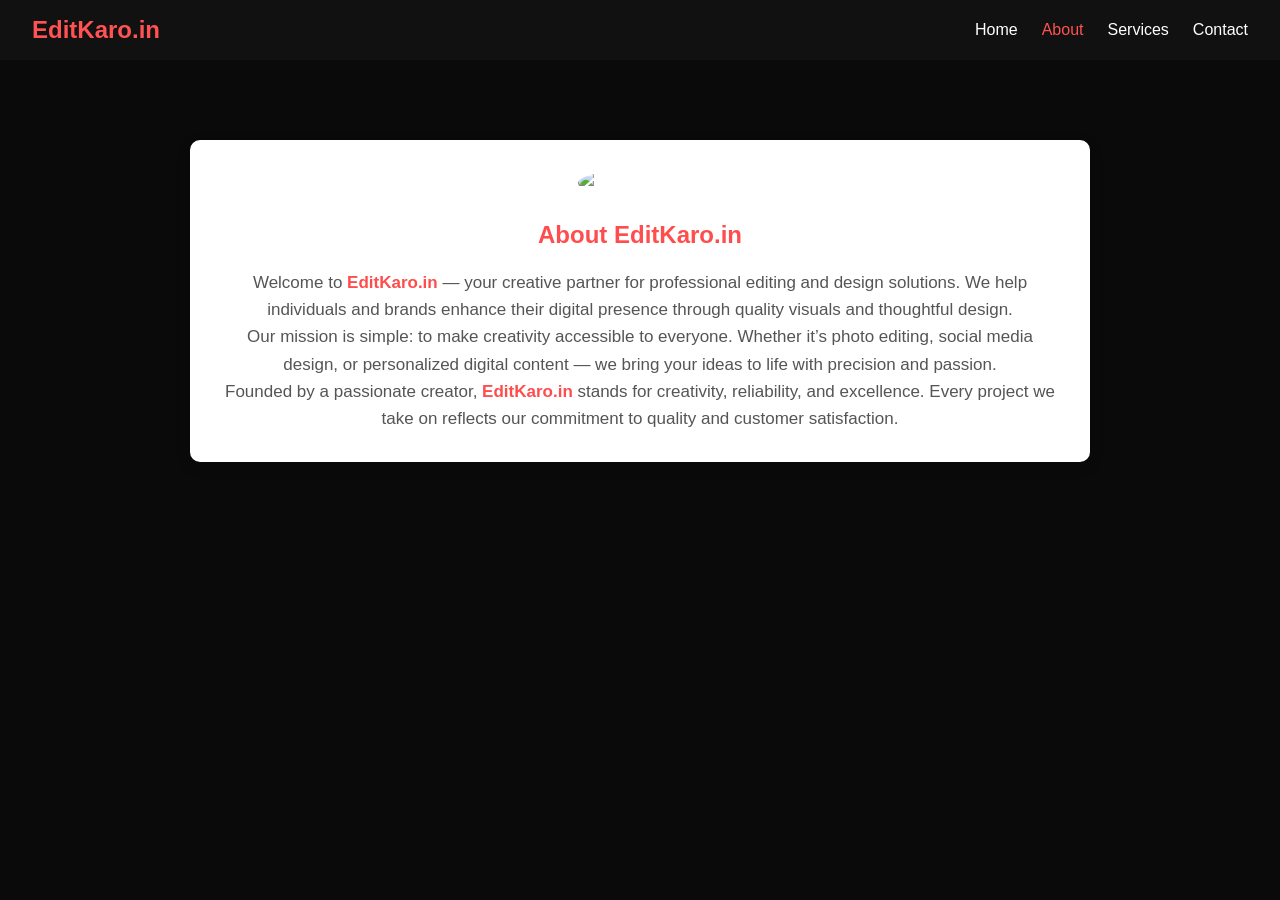
==== about.html @ acf4ca96 "Update about.html" ====
<!DOCTYPE html>
<html lang="en">
<head>
  <meta charset="UTF-8">
  <meta name="viewport" content="width=device-width, initial-scale=1.0">
  <title>About Us | EditKaro.in</title>
  <link rel="stylesheet" href="css/style.css">
  <style>
    .about-section {
      max-width: 900px;
      margin: 80px auto;
      padding: 30px;
      background: #fff;
      border-radius: 10px;
      box-shadow: 0 4px 15px rgba(0, 0, 0, 0.1);
      text-align: center;
      line-height: 1.6;
    }

    .about-section h1 {
      color: #ff4d4d;
      margin-bottom: 15px;
    }

    .about-section p {
      color: #555;
      font-size: 17px;
    }

    .about-img {
      width: 180px;
      height: 180px;
      border-radius: 50%;
      object-fit: cover;
      margin-bottom: 20px;
    }

    .highlight {
      color: #ff4d4d;
      font-weight: bold;
    }

    @media (max-width: 600px) {
      .about-section {
        margin: 40px 20px;
      }
    }
  </style>
</head>
<body>

  <!-- Navbar -->
  <header>
    <nav class="navbar">
      <h2 class="logo">EditKaro.in</h2>
      <ul class="nav-links">
        <li><a href="index.html">Home</a></li>
        <li><a href="about.html" class="active">About</a></li>
        <li><a href="services.html">Services</a></li>
        <li><a href="contact.html">Contact</a></li>
      </ul>
    </nav>
  </header>

  <!-- About Section -->
  <section class="about-section">
    <img src="images/about.jpg" alt="About EditKaro" class="about-img">
    <h1>About <span class="highlight">EditKaro.in</span></h1>
    <p>
      Welcome to <span class="highlight">EditKaro.in</span> — your creative partner for professional editing and design solutions.
      We help individuals and brands enhance their digital presence through quality visuals and thoughtful design.
    </p>
    <p>
      Our mission is simple: to make creativity accessible to everyone.
      Whether it’s photo editing, social media design, or personalized digital content — we bring your ideas to life with precision and passion.
    </p>
    <p>
      Founded by a passionate creator, <span class="highlight">EditKaro.in</span> stands for creativity, reliability, and excellence.
      Every project we take on reflects our commitment to quality and customer satisfaction.
    </p>
  </section>

</body>
</html>
---- css/style.css ----
/* General Reset */
* {
  margin: 0;
  padding: 0;
  box-sizing: border-box;
}

body {
  font-family: 'Poppins', sans-serif;
  color: #fff;
  background-color: #0a0a0a;
}

/* Navbar */
.navbar {
  display: flex;
  justify-content: space-between;
  align-items: center;
  padding: 1rem 2rem;
  background: #111;
  position: sticky;
  top: 0;
  z-index: 10;
}

.logo {
  font-size: 1.5rem;
  font-weight: bold;
  color: #ff5252;
}

.nav-links {
  display: flex;
  list-style: none;
}

.nav-links li {
  margin-left: 1.5rem;
}

.nav-links a {
  color: #fff;
  text-decoration: none;
  font-weight: 500;
  transition: color 0.3s;
}

.nav-links a:hover,
.nav-links .active {
  color: #ff5252;
}

/* Hero */
.hero {
  background: url('../images/hero-bg.jpg') center/cover no-repeat;
  height: 80vh;
  display: flex;
  align-items: center;
  justify-content: center;
  text-align: center;
  padding: 2rem;
}

.hero-content {
  max-width: 700px;
  background: rgba(0, 0, 0, 0.6);
  padding: 2rem;
  border-radius: 15px;
}

.hero h1 {
  font-size: 2.5rem;
  margin-bottom: 1rem;
}

.hero p {
  font-size: 1.1rem;
  margin-bottom: 1.5rem;
}

.cta-btn {
  background: #ff5252;
  color: #fff;
  padding: 0.8rem 1.6rem;
  border: none;
  border-radius: 5px;
  text-decoration: none;
  font-weight: 600;
  transition: background 0.3s;
}

.cta-btn:hover {
  background: #ff3030;
}

/* Services */
.services {
  text-align: center;
  padding: 4rem 2rem;
  background: #111;
}

.services h2 {
  margin-bottom: 2rem;
  font-size: 2rem;
  color: #ff5252;
}

.service-cards {
  display: flex;
  justify-content: center;
  flex-wrap: wrap;
  gap: 1.5rem;
}

.service-card {
  background: #1a1a1a;
  padding: 2rem;
  border-radius: 12px;
  max-width: 300px;
  transition: transform 0.3s;
}

.service-card:hover {
  transform: translateY(-10px);
}

/* Subscribe */
.subscribe {
  text-align: center;
  padding: 3rem 2rem;
  background: #0f0f0f;
}

.subscribe h2 {
  color: #ff5252;
  margin-bottom: 0.8rem;
}

.subscribe form {
  margin-top: 1rem;
}

.subscribe input {
  padding: 0.8rem;
  width: 250px;
  border-radius: 5px;
  border: none;
  outline: none;
}

.subscribe button {
  padding: 0.8rem 1.5rem;
  background: #ff5252;
  border: none;
  color: white;
  border-radius: 5px;
  cursor: pointer;
  margin-left: 0.5rem;
  transition: background 0.3s;
}

.subscribe button:hover {
  background: #ff3030;
}

#formMessage {
  margin-top: 1rem;
  color: #aaa;
}

/* Footer */
.footer {
  text-align: center;
  padding: 1.5rem;
  background: #111;
  font-size: 0.9rem;
  color: #aaa;
}
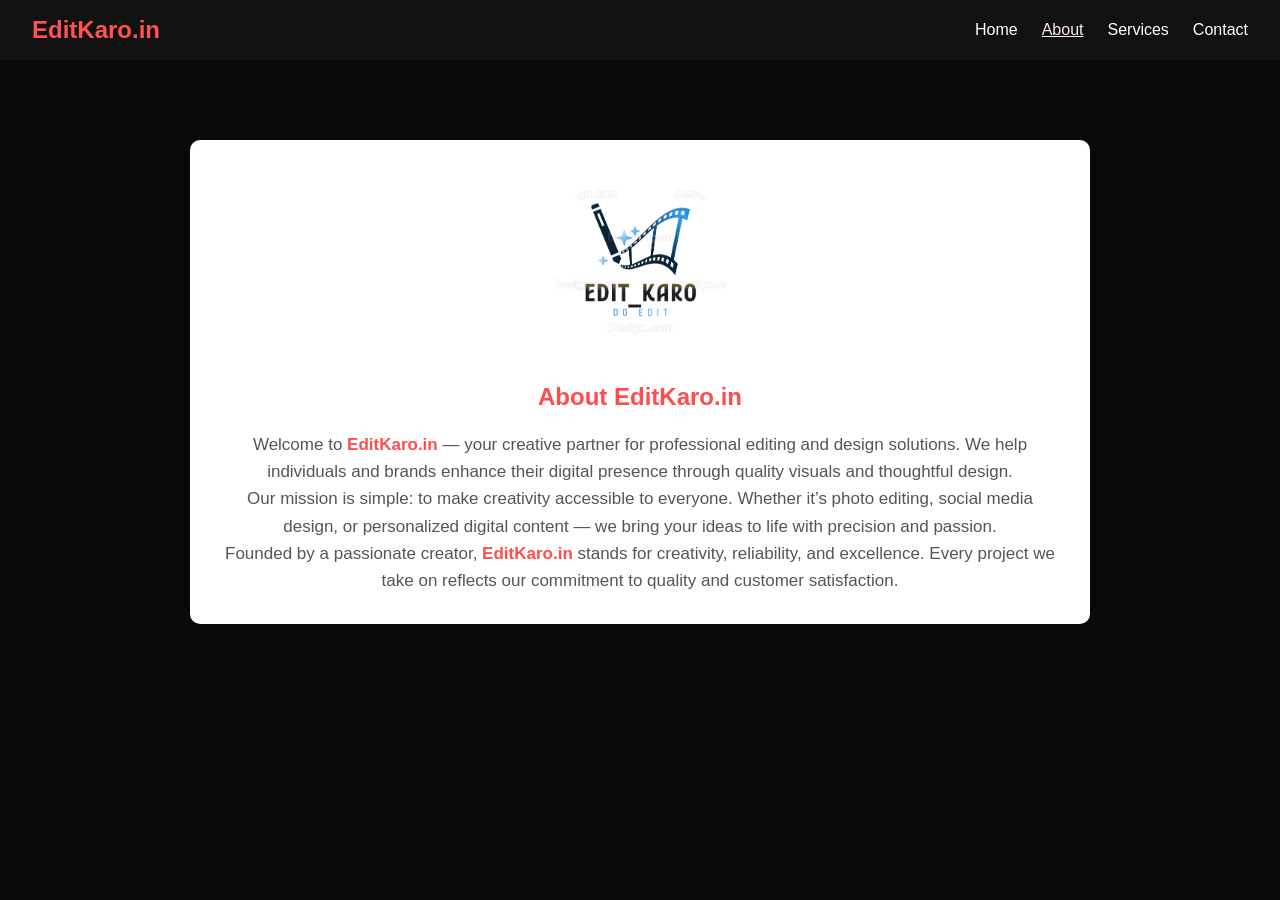
==== commit ae4f409d: "Update about.html" ====
--- a/about.html
+++ b/about.html
@@ -64,7 +64,7 @@
 
   <!-- About Section -->
   <section class="about-section">
-    <img src="images/about.jpg" alt="About EditKaro" class="about-img">
+    <img src="image.png" alt="About EditKaro" class="about-img">
     <h1>About <span class="highlight">EditKaro.in</span></h1>
     <p>
       Welcome to <span class="highlight">EditKaro.in</span> — your creative partner for professional editing and design solutions.
@@ -82,3 +82,4 @@
 
 </body>
 </html>
+
--- a/css/style.css
+++ b/css/style.css
@@ -177,3 +177,9 @@
   font-size: 0.9rem;
   color: #aaa;
 }
+
+.nav-links li a.active {
+  text-decoration: underline;
+  color: #ffeaea;
+}
+
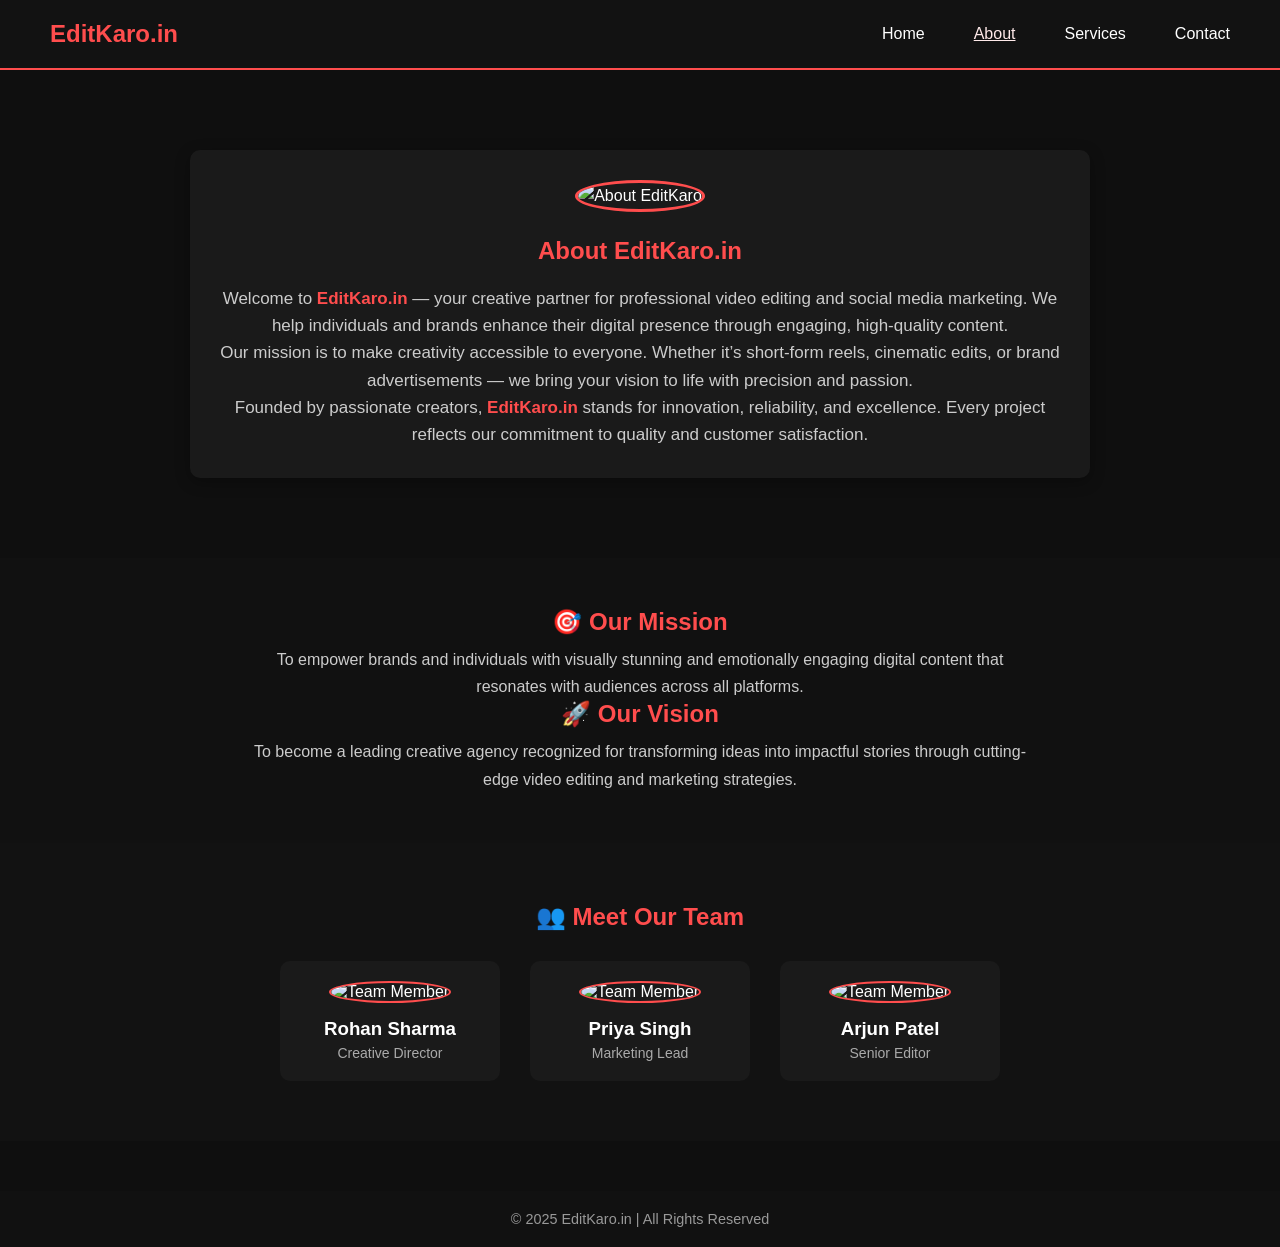
==== commit 0e2eb5bc: "Update about.html" ====
--- a/about.html
+++ b/about.html
@@ -6,15 +6,57 @@
   <title>About Us | EditKaro.in</title>
   <link rel="stylesheet" href="css/style.css">
   <style>
+    body {
+      background-color: #0f0f0f;
+      font-family: 'Poppins', sans-serif;
+      color: #fff;
+      margin: 0;
+      padding: 0;
+    }
+
+    /* Navbar */
+    header {
+      display: flex;
+      justify-content: space-between;
+      align-items: center;
+      padding: 20px 50px;
+      background-color: #121212;
+      position: sticky;
+      top: 0;
+      z-index: 100;
+    }
+
+    header h2 {
+      color: #ff4d4d;
+    }
+
+    .nav-links {
+      list-style: none;
+      display: flex;
+      gap: 25px;
+    }
+
+    .nav-links a {
+      color: #fff;
+      text-decoration: none;
+      transition: 0.3s;
+    }
+
+    .nav-links a:hover,
+    .nav-links a.active {
+      color: #ff4d4d;
+    }
+
+    /* About Section */
     .about-section {
       max-width: 900px;
       margin: 80px auto;
       padding: 30px;
-      background: #fff;
+      background: #1a1a1a;
       border-radius: 10px;
-      box-shadow: 0 4px 15px rgba(0, 0, 0, 0.1);
       text-align: center;
       line-height: 1.6;
+      box-shadow: 0 4px 15px rgba(0, 0, 0, 0.3);
     }
 
     .about-section h1 {
@@ -23,27 +65,112 @@
     }
 
     .about-section p {
-      color: #555;
+      color: #ccc;
       font-size: 17px;
     }
 
     .about-img {
-      width: 180px;
-      height: 180px;
+      width: 160px;
+      height: 160px;
       border-radius: 50%;
       object-fit: cover;
       margin-bottom: 20px;
+      border: 3px solid #ff4d4d;
     }
 
     .highlight {
       color: #ff4d4d;
       font-weight: bold;
+    }
+
+    /* Mission & Vision */
+    .mission-vision {
+      background: #111;
+      text-align: center;
+      padding: 50px 20px;
+      margin-top: 50px;
+    }
+
+    .mission-vision h2 {
+      color: #ff4d4d;
+      margin-bottom: 10px;
+    }
+
+    .mission-vision p {
+      color: #ccc;
+      max-width: 800px;
+      margin: auto;
+      line-height: 1.7;
+    }
+
+    /* Team Section */
+    .team {
+      text-align: center;
+      padding: 60px 20px;
+      background-color: #121212;
+    }
+
+    .team h2 {
+      color: #ff4d4d;
+      margin-bottom: 30px;
+    }
+
+    .team-container {
+      display: flex;
+      justify-content: center;
+      flex-wrap: wrap;
+      gap: 30px;
+    }
+
+    .team-member {
+      background: #1a1a1a;
+      border-radius: 10px;
+      padding: 20px;
+      width: 220px;
+      transition: transform 0.3s;
+    }
+
+    .team-member:hover {
+      transform: translateY(-8px);
+    }
+
+    .team-member img {
+      width: 120px;
+      height: 120px;
+      border-radius: 50%;
+      object-fit: cover;
+      border: 2px solid #ff4d4d;
+      margin-bottom: 10px;
+    }
+
+    .team-member h3 {
+      color: #fff;
+      margin: 5px 0;
+    }
+
+    .team-member p {
+      color: #aaa;
+      font-size: 14px;
+    }
+
+    /* Footer */
+    footer {
+      text-align: center;
+      padding: 20px;
+      background-color: #111;
+      color: #999;
+      margin-top: 50px;
     }
 
     @media (max-width: 600px) {
       .about-section {
         margin: 40px 20px;
       }
+
+      header {
+        flex-direction: column;
+        gap: 10px;
+      }
     }
   </style>
 </head>
@@ -51,35 +178,64 @@
 
   <!-- Navbar -->
   <header>
-    <nav class="navbar">
-      <h2 class="logo">EditKaro.in</h2>
-      <ul class="nav-links">
-        <li><a href="index.html">Home</a></li>
-        <li><a href="about.html" class="active">About</a></li>
-        <li><a href="services.html">Services</a></li>
-        <li><a href="contact.html">Contact</a></li>
-      </ul>
-    </nav>
+    <h2>EditKaro.in</h2>
+    <ul class="nav-links">
+      <li><a href="index.html">Home</a></li>
+      <li><a href="about.html" class="active">About</a></li>
+      <li><a href="services.html">Services</a></li>
+      <li><a href="contact.html">Contact</a></li>
+    </ul>
   </header>
 
   <!-- About Section -->
   <section class="about-section">
-    <img src="image.png" alt="About EditKaro" class="about-img">
+    <img src="images/about.jpg" alt="About EditKaro" class="about-img">
     <h1>About <span class="highlight">EditKaro.in</span></h1>
     <p>
-      Welcome to <span class="highlight">EditKaro.in</span> — your creative partner for professional editing and design solutions.
-      We help individuals and brands enhance their digital presence through quality visuals and thoughtful design.
+      Welcome to <span class="highlight">EditKaro.in</span> — your creative partner for professional video editing and social media marketing.
+      We help individuals and brands enhance their digital presence through engaging, high-quality content.
     </p>
     <p>
-      Our mission is simple: to make creativity accessible to everyone.
-      Whether it’s photo editing, social media design, or personalized digital content — we bring your ideas to life with precision and passion.
+      Our mission is to make creativity accessible to everyone. Whether it’s short-form reels, cinematic edits, or brand advertisements — we bring your vision to life with precision and passion.
     </p>
     <p>
-      Founded by a passionate creator, <span class="highlight">EditKaro.in</span> stands for creativity, reliability, and excellence.
-      Every project we take on reflects our commitment to quality and customer satisfaction.
+      Founded by passionate creators, <span class="highlight">EditKaro.in</span> stands for innovation, reliability, and excellence. Every project reflects our commitment to quality and customer satisfaction.
     </p>
   </section>
 
+  <!-- Mission & Vision -->
+  <section class="mission-vision">
+    <h2>🎯 Our Mission</h2>
+    <p>To empower brands and individuals with visually stunning and emotionally engaging digital content that resonates with audiences across all platforms.</p>
+    <h2>🚀 Our Vision</h2>
+    <p>To become a leading creative agency recognized for transforming ideas into impactful stories through cutting-edge video editing and marketing strategies.</p>
+  </section>
+
+  <!-- Team Section -->
+  <section class="team">
+    <h2>👥 Meet Our Team</h2>
+    <div class="team-container">
+      <div class="team-member">
+        <img src="images/team1.jpg" alt="Team Member">
+        <h3>Rohan Sharma</h3>
+        <p>Creative Director</p>
+      </div>
+      <div class="team-member">
+        <img src="images/team2.jpg" alt="Team Member">
+        <h3>Priya Singh</h3>
+        <p>Marketing Lead</p>
+      </div>
+      <div class="team-member">
+        <img src="images/team3.jpg" alt="Team Member">
+        <h3>Arjun Patel</h3>
+        <p>Senior Editor</p>
+      </div>
+    </div>
+  </section>
+
+  <footer>
+    <p>© 2025 EditKaro.in | All Rights Reserved</p>
+  </footer>
+
 </body>
 </html>
-
--- a/css/style.css
+++ b/css/style.css
@@ -1,4 +1,54 @@
-/* General Reset */
+/* Prevent navbar shifting between pages */
+html {
+  overflow-y: scroll;
+}
+
+/* Reset defaults and keep layout consistent */
+* {
+  margin: 0;
+  padding: 0;
+  box-sizing: border-box;
+}
+
+body {
+  margin: 0;
+  padding: 0;
+  font-family: 'Poppins', sans-serif;
+  background: #0b0b0b;
+  color: #fff;
+}
+
+header {
+  background: #111;
+  display: flex;
+  justify-content: space-between;
+  align-items: center;
+  padding: 20px 60px;
+  border-bottom: 2px solid #ff4d4d;
+  position: sticky;
+  top: 0;
+  z-index: 1000;
+}
+
+header h1 {
+  font-size: 28px;
+  color: #ff4d4d;
+}
+
+nav a {
+  color: #bbb;
+  text-decoration: none;
+  margin-left: 25px;
+  font-weight: 500;
+  transition: color 0.3s;
+}
+
+nav a:hover,
+nav a.active {
+  color: #ff4d4d;
+}
+s
+
 * {
   margin: 0;
   padding: 0;
@@ -183,3 +233,312 @@
   color: #ffeaea;
 }
 
+body {
+      font-family: 'Poppins', sans-serif;
+      background-color: #0f0f0f;
+      color: #fff;
+      margin: 0;
+      padding: 0;
+    }
+
+    header {
+      display: flex;
+      justify-content: space-between;
+      align-items: center;
+      padding: 20px 50px;
+      background-color: #121212;
+    }
+
+    header h1 {
+      color: #ff4d4d;
+      font-size: 24px;
+    }
+
+    nav a {
+      text-decoration: none;
+      color: #fff;
+      margin: 0 15px;
+      transition: 0.3s;
+    }
+
+    nav a:hover {
+      color: #ff4d4d;
+    }
+
+    .portfolio-section {
+      text-align: center;
+      padding: 60px 20px;
+    }
+
+    .portfolio-section h2 {
+      font-size: 32px;
+      color: #fff;
+    }
+
+    .portfolio-section span {
+      color: #ff4d4d;
+    }
+
+    .portfolio-section p {
+      color: #ccc;
+      margin-bottom: 30px;
+    }
+
+    .filters {
+      display: flex;
+      justify-content: center;
+      flex-wrap: wrap;
+      gap: 10px;
+      margin-bottom: 40px;
+    }
+
+    .filters button {
+      background: transparent;
+      border: 1px solid #ff4d4d;
+      color: #ff4d4d;
+      padding: 8px 18px;
+      border-radius: 20px;
+      cursor: pointer;
+      transition: 0.3s;
+    }
+
+    .filters button.active,
+    .filters button:hover {
+      background: #ff4d4d;
+      color: #fff;
+    }
+
+    .gallery {
+      display: grid;
+      grid-template-columns: repeat(auto-fit, minmax(250px, 1fr));
+      gap: 20px;
+      width: 90%;
+      margin: auto;
+    }
+
+    .gallery-item {
+      display: block;
+      border-radius: 10px;
+      overflow: hidden;
+      transition: transform 0.3s, opacity 0.3s;
+    }
+
+    .gallery-item img {
+      width: 100%;
+      height: 180px;
+      object-fit: cover;
+    }
+
+    .gallery-item.hide {
+      display: none;
+    }
+
+    .gallery-item:hover {
+      transform: scale(1.05);
+    }
+
+    footer {
+      text-align: center;
+      padding: 20px;
+      background-color: #121212;
+      color: #999;
+      margin-top: 50px;
+    }
+
+/* ===== General ===== */
+* { margin: 0; padding: 0; box-sizing: border-box; }
+body {
+  font-family: 'Poppins', sans-serif;
+  background: #0a0a0a;
+  color: #fff;
+}
+a { color: inherit; text-decoration: none; transition: 0.3s; }
+a:hover { color: #ff4d4d; }
+
+/* ===== Header/Navbar ===== */
+header {
+  display: flex;
+  justify-content: space-between;
+  align-items: center;
+  background: #111;
+  padding: 1rem 2rem;
+  position: sticky;
+  top: 0;
+  z-index: 10;
+}
+header h1 { color: #ff4d4d; font-size: 1.5rem; }
+nav a { margin: 0 1rem; }
+nav a.active { color: #ff4d4d; }
+
+/* ===== Hero (Home Page) ===== */
+.hero {
+  display: flex;
+  align-items: center;
+  justify-content: center;
+  height: 80vh;
+  text-align: center;
+  background: url('../images/hero-bg.jpg') center/cover no-repeat;
+}
+.hero-content {
+  background: rgba(0,0,0,0.6);
+  padding: 2rem;
+  border-radius: 10px;
+  max-width: 700px;
+}
+.hero h1 { font-size: 2.5rem; color: #ff4d4d; margin-bottom: 1rem; }
+.hero p { font-size: 1.1rem; margin-bottom: 1.5rem; color: #ddd; }
+.cta-btn {
+  background: #ff4d4d;
+  color: #fff;
+  padding: 0.8rem 1.6rem;
+  border-radius: 5px;
+  font-weight: 600;
+  border: none;
+  cursor: pointer;
+  transition: background 0.3s;
+}
+.cta-btn:hover { background: #e60000; }
+
+/* ===== About Section ===== */
+.about {
+  padding: 60px 20px;
+  text-align: center;
+}
+.about h2 span { color: #ff4d4d; }
+.about-content {
+  max-width: 900px;
+  margin: 30px auto;
+  line-height: 1.8;
+  color: #ccc;
+}
+.about img {
+  width: 120px;
+  border-radius: 50%;
+  margin-bottom: 20px;
+}
+
+/* ===== Services Section ===== */
+.services {
+  padding: 60px 20px;
+  background: #111;
+  text-align: center;
+}
+.services h2 span { color: #ff4d4d; }
+.service-grid {
+  display: grid;
+  grid-template-columns: repeat(auto-fit, minmax(250px, 1fr));
+  gap: 20px;
+  margin-top: 40px;
+}
+.service-card {
+  background: #1a1a1a;
+  padding: 2rem;
+  border-radius: 12px;
+  transition: transform 0.3s;
+}
+.service-card:hover { transform: translateY(-10px); }
+.service-card h3 { color: #ff4d4d; margin-bottom: 1rem; }
+
+/* ===== Portfolio Section ===== */
+.portfolio-section {
+  text-align: center;
+  padding: 60px 20px;
+}
+.portfolio-section h2 span { color: #ff4d4d; }
+.portfolio-section p { color: #aaa; margin-bottom: 30px; }
+.filter-buttons {
+  display: flex;
+  justify-content: center;
+  flex-wrap: wrap;
+  gap: 10px;
+  margin-bottom: 40px;
+}
+.filter-btn {
+  background: transparent;
+  border: 1px solid #ff4d4d;
+  color: #ff4d4d;
+  padding: 8px 18px;
+  border-radius: 20px;
+  cursor: pointer;
+  transition: 0.3s;
+}
+.filter-btn.active,
+.filter-btn:hover {
+  background: #ff4d4d;
+  color: #fff;
+}
+.video-gallery {
+  display: grid;
+  grid-template-columns: repeat(auto-fit, minmax(250px, 1fr));
+  gap: 20px;
+  width: 90%;
+  margin: auto;
+}
+.video-card {
+  position: relative;
+  border-radius: 10px;
+  overflow: hidden;
+  transition: transform 0.3s;
+}
+.video-card video {
+  width: 100%;
+  height: 180px;
+  object-fit: cover;
+}
+.video-card:hover { transform: scale(1.05); }
+.overlay {
+  position: absolute;
+  bottom: 0;
+  width: 100%;
+  padding: 8px;
+  background: linear-gradient(transparent, rgba(0,0,0,0.8));
+  opacity: 0;
+  transition: 0.3s;
+  text-align: center;
+}
+.video-card:hover .overlay { opacity: 1; }
+.overlay h3 { color: #ff4d4d; }
+
+/* ===== Contact Section ===== */
+.contact {
+  text-align: center;
+  padding: 60px 20px;
+}
+.contact h2 span { color: #ff4d4d; }
+.contact form {
+  max-width: 500px;
+  margin: 30px auto;
+  display: flex;
+  flex-direction: column;
+  gap: 15px;
+}
+input, textarea {
+  padding: 10px;
+  border-radius: 5px;
+  border: 1px solid #333;
+  background: #1a1a1a;
+  color: #fff;
+  font-size: 16px;
+}
+input::placeholder, textarea::placeholder { color: #888; }
+button {
+  padding: 12px;
+  background: #ff4d4d;
+  color: #fff;
+  border: none;
+  border-radius: 5px;
+  cursor: pointer;
+  transition: 0.3s;
+}
+button:hover { background: #e60000; }
+#formMessage { margin-top: 10px; color: #aaa; }
+
+/* ===== Footer ===== */
+footer {
+  text-align: center;
+  padding: 20px;
+  background: #111;
+  color: #999;
+  font-size: 0.9rem;
+  margin-top: 50px;
+}
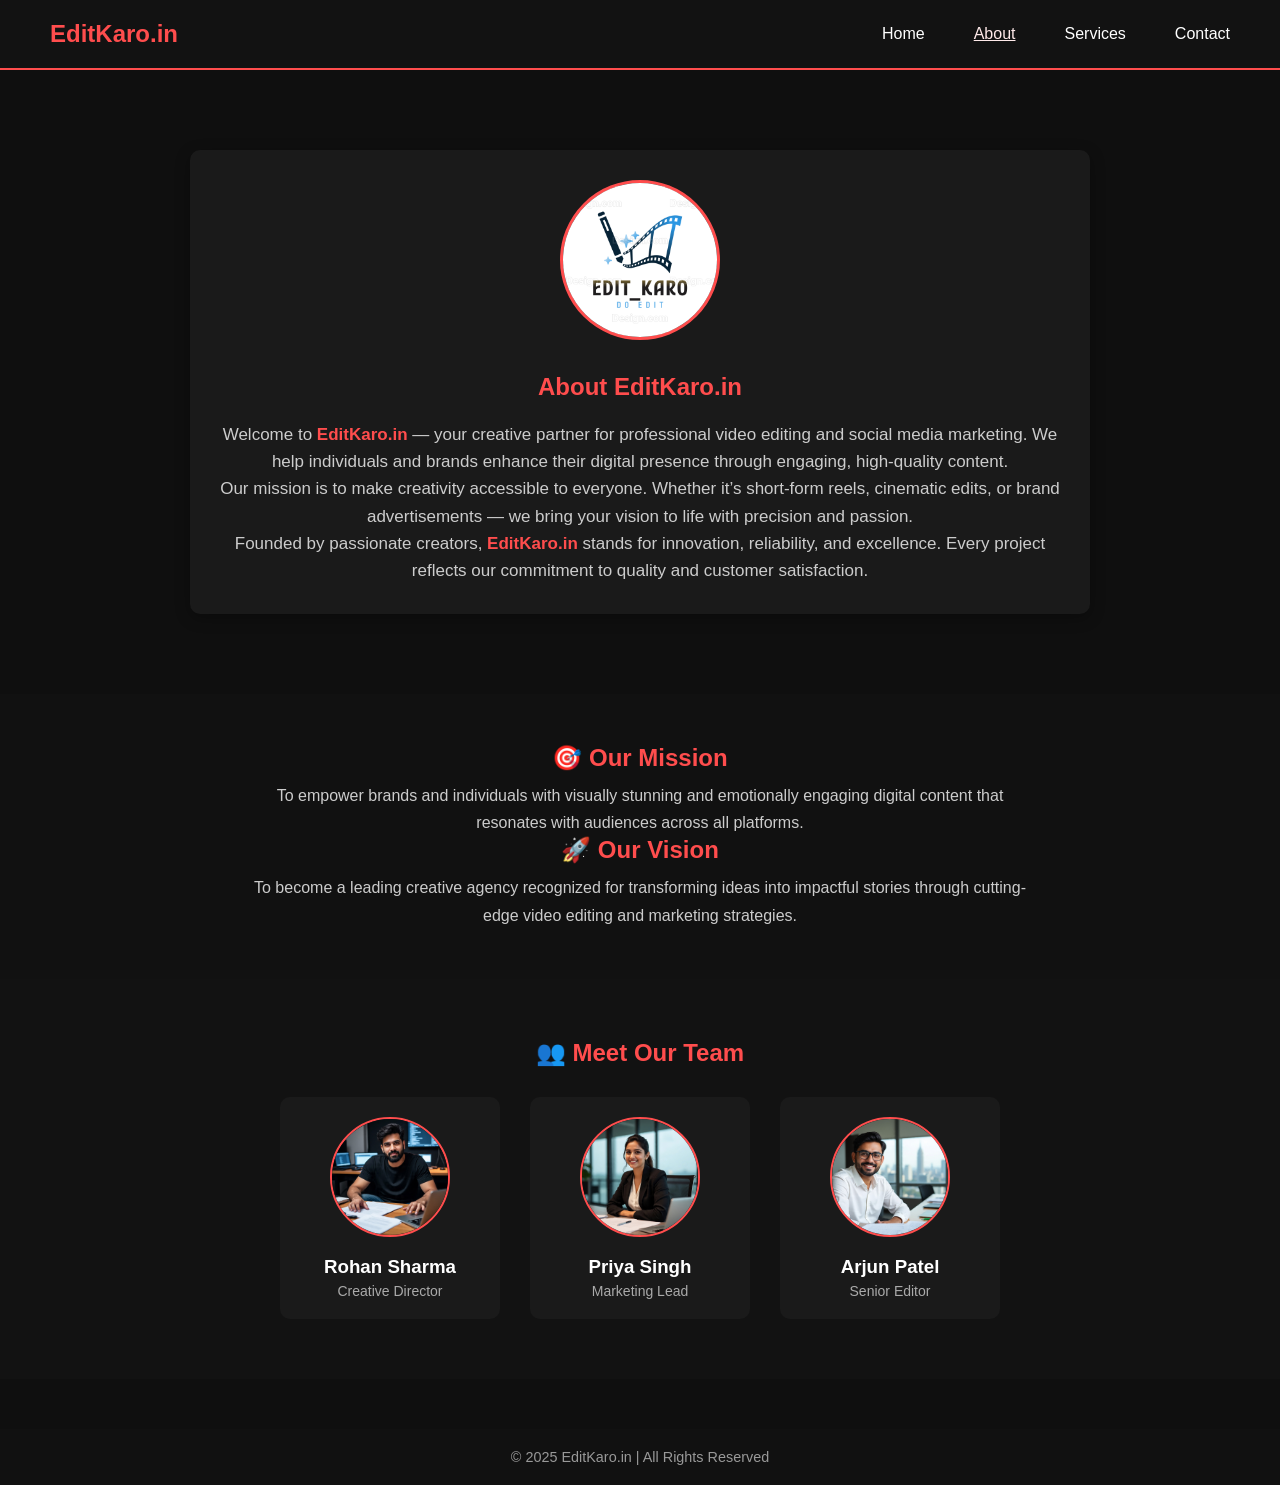
==== commit 8583078b: "Update about.html" ====
--- a/about.html
+++ b/about.html
@@ -189,7 +189,7 @@
 
   <!-- About Section -->
   <section class="about-section">
-    <img src="images/about.jpg" alt="About EditKaro" class="about-img">
+    <img src="image.png" alt="About EditKaro" class="about-img">
     <h1>About <span class="highlight">EditKaro.in</span></h1>
     <p>
       Welcome to <span class="highlight">EditKaro.in</span> — your creative partner for professional video editing and social media marketing.
@@ -239,3 +239,4 @@
 
 </body>
 </html>
+
